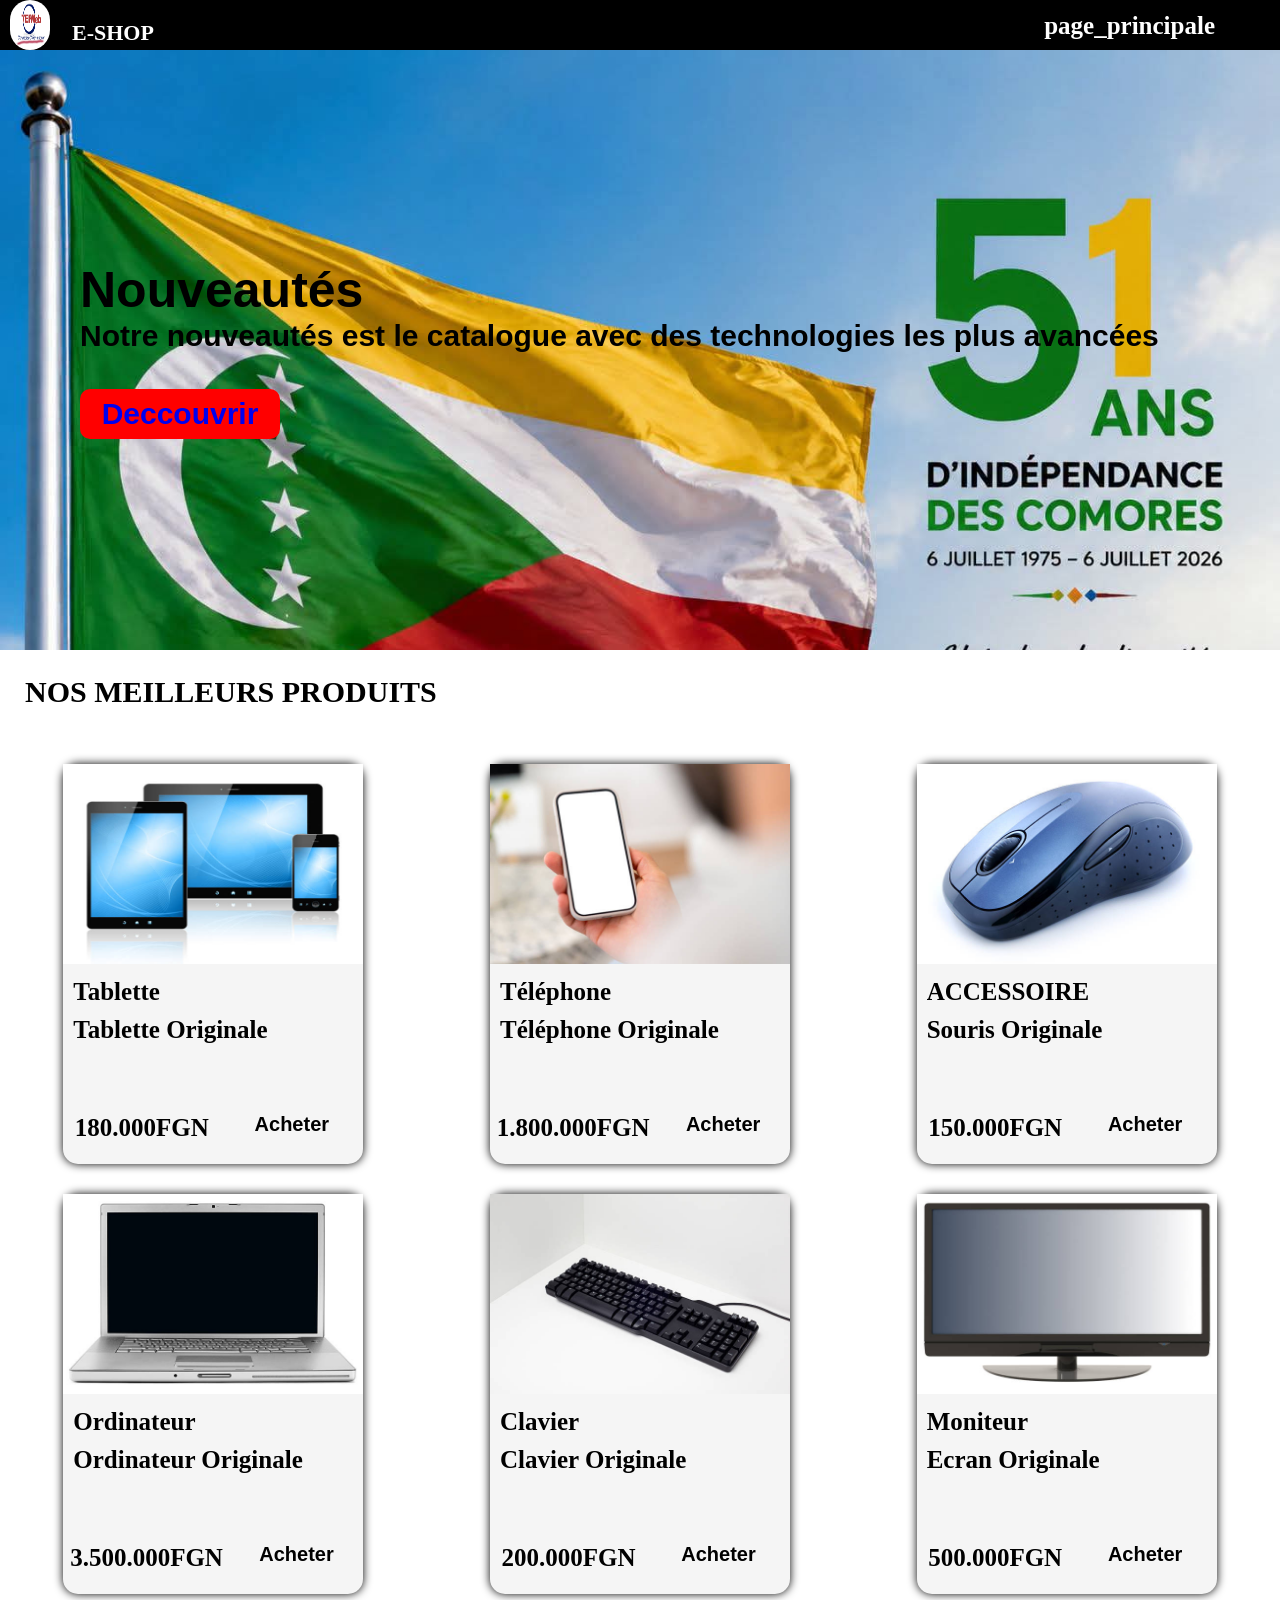
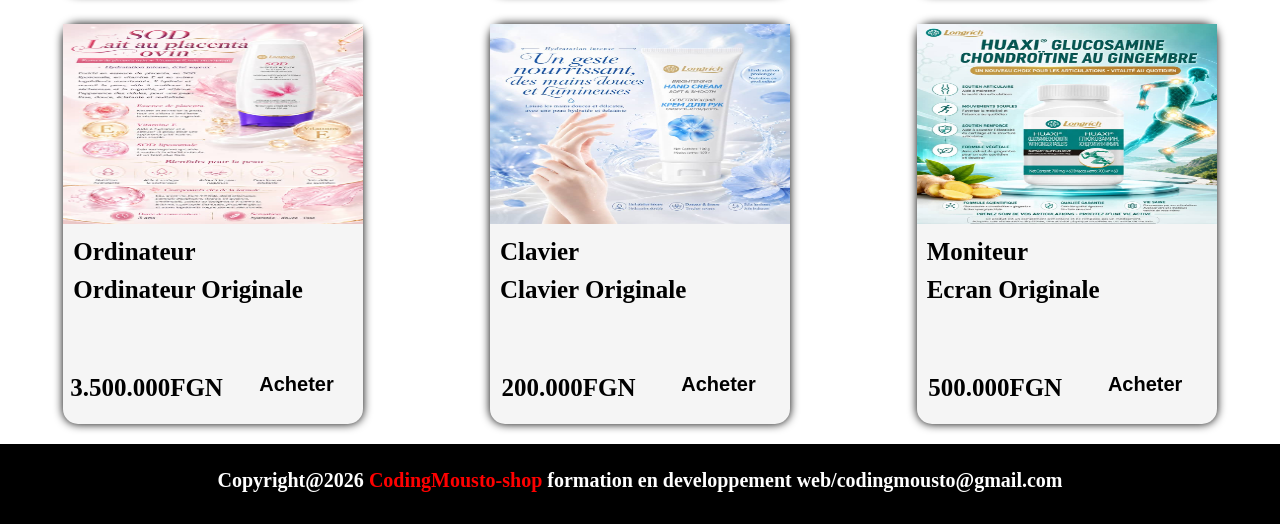
==== Accueil.html @ 5407aaac "creation  du projet E-COMMERCE" ====
<!DOCTYPE html>
<html lang="fr">
<head>
    <meta charset="UTF-8">
    <meta name="viewport" content="width=device-width, initial-scale=1.0">
    <title>Accueil</title>
    <style>
    *{
    margin: 0;
    padding: 0;
}
body{
    height: 100%;
}
nav{
    display: flex;
    justify-content: space-between;
    background-color: black;
    position: sticky;
    top: 0;
    color: white;
    height: 50px;
}
nav .logo{
    align-items: center;
    display: flex;
}
nav img{
    width: 40px;
    height: 50px;
    /* padding-left: 10px; */
    padding: 10px;
    border-radius: 30px;
}
nav .logo h1{
    font-size: 22px;
    padding-left: 12px;
    padding-top: 15px;
    cursor: pointer;
}
nav .menu{
    display: flex;
    padding-top: 12px;
    margin-right: 25px;
}
nav .menu li{
    display: inline-block;
    list-style: none;
    padding-left: 10px;
}
nav .menu li a{
    text-decoration: none;
    display: block;
    color: white;
    font-size: 25px;
    font-weight: bold;
    margin-left: 10px;
}
nav .menu li a:hover{
    border-bottom: 2px solid rgb(247, 250, 250);
    cursor: pointer;
    color: rgb(247, 227, 7);
}

    /* <!-- ceci est le header de la page --> */

header{
    background-image: url(Mon\ image/Comore.jpeg);
    background-repeat: no-repeat;
    background-size: cover;
    padding: 0 5%;
    justify-content: center;
    align-items: flex-start;
    height: 80vh;
}
header{
    height: 600px;
    display: flex;
    flex-direction: column;
    justify-content: center;
    padding-left: 80px;
}
header h1{
    font-size: 50px;
    font-family: Arial, Helvetica, sans-serif;
}
header p{
    font-weight: bold;
    font-family: Arial, Helvetica, sans-serif;
    font-size: 30px;
}
header button{
    width: 200px;
    height: 50px;
    background-color: red;
    color: white;
    border-radius: 10px;
    border: 0;
    margin-top: -20;
}
header .test p{
    font-size: 30px;
    font-family: Arial, Helvetica, sans-serif;
}
header .test:hover{
    background-color: black;
    cursor: pointer;
    color: red;
}
/* Voici le prémièr bloc de ontenu de texte */
.contenu h1{
    padding: 25px 25px;
    font-size: 30px;
    text-transform: uppercase;
    font-family: 'Times New Roman', Times, serif;
}
.contenu .sous_contenu .bloc1{
    display: flex;
    justify-content: space-around;
}
.bloc1 .sous_bloc1{
    width: 300px;
    height: 400px;
    background-color: whitesmoke;
    border-radius: 15px;
    box-shadow: 0px 0px 10px;
}
.bloc1 .sous_bloc1 .test img{
    width: 300px;
    height: 200px;
    text-transform: uppercase;
}
.sous_bloc1 .test h3{
    font-size: 25px;
    padding-left: 10px;
}
.sous_bloc1 .prix{
    display: flex;
    justify-content: space-around;
    margin-top: 10px;
}
.sous_bloc1 .prix h4{
    font-size: 25px;
    font-weight: bold;
    padding-top: 10px;
}
.sous_bloc1 .prix button{
    padding: 5px 10px;
    font-size: 20px;
    font-weight: bold;
    cursor: pointer;
    background-color: whitesmoke;
}
.prix button:hover{
    background-color: red;
    cursor: pointer;
    border-bottom: 2px solid whitesmoke;
    color: black;
}
.contenu h1{
    padding: 25px 25px;
    font-size: 30px;
    text-transform: uppercase;
    font-family: 'Times New Roman', Times, serif;
}
.contenu .sous_contenu .bloc1{
    display: flex;
    justify-content: space-around;
}
.bloc1 .sous_bloc1{
    width: 300px;
    height: 400px;
    background-color: whitesmoke;
    border-radius: 15px;
    margin-top: 30px;
}
.bloc1 .sous_bloc1 .test img{
    width: 300px;
    height: 200px;
    text-transform: uppercase;
}
.sous_bloc1 .test h3{
    font-size: 25px;
    padding-left: 10px;
    margin-top: 10px;
}
.sous_bloc1 .prix{
    display: flex;
    justify-content: space-around;
    margin-top: 10px;
}
.sous_bloc1 .prix h4{
    font-size: 25px;
    font-weight: bold;
    padding-top: 10px;
    margin-top: 50px;
}
.sous_bloc1 .prix button{
    padding: 5px 10px;
    font-size: 20px;
    font-weight: bold;
    width: 120px;
    height: 60px;
    margin-top: 40px;
    background-color: whitesmoke;
    border: 0;
}
.prix button:hover{
    background-color: red;
    cursor: pointer;
    border-radius: 15px;
}
/* voici le pied de page de notre page web  */
.pied_de_page{
    height: 80px;
    width: 100%;
    background-color: black;
    margin-top: 20px;
}
.pied_de_page p{
    color: white;
    font-size: 20px;
    text-align: center;
    padding-top: 25px;
    font-weight: bold;
    font-family: Georgia, 'Times New Roman', Times, serif;
}
.pied_de_page strong{
    color: red;
}
/* Ceci est le responsive design  */
@media screen and (max-width: 768px) {
    nav{
        display: flex;
    }
    /* ceci est un sous media screen à la taille de 500px */
    @media screen and (max-width: 610px){
        nav .logo h1{
            font-size: 10px;
        }
        nav .logo img{
            height: 30px;
            width: 20px;
        }
        nav .menu li a{
            font-size: 15px;
            margin-top: 10px;
        }
    }
    @media screen and (max-width: 425px){
        nav .logo h1{
            font-size: 8px;
        }
        nav .logo img{
            height: 20px;
            width: 15px;
        }
        nav .menu li a{
            font-size: 12px;
            margin-top: 10px;
        }
    }
    @media screen and (max-width: 368px){
        nav .logo h1{
            font-size: 5px;
        }
        nav .logo img{
            height: 10px;
            width: 9px;
            margin-top: 20px;
        }
        nav .menu li a{
            font-size: 7px;
            margin-top: 15px;
        }
    }
    @media screen and (max-width: 400px){
        header h1{
            font-size: 14px;
        }
        header p{
            font-size: 14px;
        }
        header button{
            width: 110px;
            height: 40px;
            margin-top: -20px;
        } 
        header .test p{
            font-size: 12px;
        }
    }
    @media screen and (max-width: 368px){
        header h1{
            font-size: 12px;
        }
        header p{
            font-size: 12px;
        }
        header button{
            width: 90px;
            height: 20px;
            margin-top: -30px;
        } 
        header .test p{
            font-size: 10px;
        }
    }
    @media screen and (max-width: 800px){
        .contenu .sous_contenu .bloc1{
            /* flex-direction: column; */
            flex-wrap: wrap;
            display: flex;
            align-items: center;
            /* display: grid; */
            /* grid-template-columns: repeat(4, 1fr); */
            gap: 2rem;
        }
    }
    @media screen and (max-width: 600px){
        .contenu .sous_contenu .bloc1{
            flex-direction: column;
            align-items: center;
        }
    }

}
    </style>
</head>
<body>
    <nav>
        <div class="logo">
            <img src="Mon image/image.png" alt="Mon image">
            <h1>E-SHOP</h1>
        </div>
        <ul class="menu">
            <li><a href="page_principale.html" class="active">page_principale</a></li>
            <!-- <li><a href="#" class="lien2">Nouveauté</a></li>
            <li><a href="#" class="lien3">Solde</a></li> -->
            <li><a href="#" class="fa-solid fa-hands-holding-circle"></a></li>
            <li><a href="#" class="fa-solid fa-cart-arrow-down"></a></li>
        </ul>
    </nav>

    <!-- ceci est le header de la page -->

    <header>
        <h1>Nouveautés</h1>
        <p>Notre nouveautés est le catalogue avec des technologies les plus avancées</p><br><br>
        <button class="test"><p><a href="Nouveaute.html" style="text-decoration: none;">Deccouvrir</a></p></button>
    </header>
    <section class="contenu">
        <h1>Nos meilleurs produits</h1>
        <div class="sous_contenu">
            <div class="bloc1">
                <div class="sous_bloc1">
                    <div class="test">
                        <img src="Mon image/P19.jpeg" alt="">
                        <h3>Tablette</h3>
                        <h3>Tablette Originale</h3>
                    </div>
                    <div class="prix">
                        <h4>180.000FGN</h4>
                        <button class="btn">Acheter</button>    
                    </div>
                </div>

                <div class="sous_bloc1">
                    <div class="test">
                        <img src="Mon image/P52.jpeg" alt="">
                        <h3>Téléphone</h3>
                        <h3>Téléphone Originale</h3>
                    </div>
                    <div class="prix">
                        <h4>1.800.000FGN</h4>
                        <button class="btn">Acheter</button>    
                    </div>
                </div>


                <div class="sous_bloc1">
                    <div class="test">
                        <img src="Mon image/P22.jpeg" alt="">
                        <h3>ACCESSOIRE</h3>
                        <h3>Souris Originale</h3>
                    </div>
                    <div class="prix">
                        <h4>150.000FGN</h4>
                        <button class="btn">Acheter</button>    
                    </div>
                </div>
            </div>

<!-- Voici le contenu de la bloc2 -->
 
            <div class="bloc1">
                <div class="sous_bloc1">
                    <div class="test">
                        <img src="Mon image/P21.jpeg" alt="">
                        <h3>Ordinateur</h3>
                        <h3>Ordinateur Originale</h3>
                    </div>
                    <div class="prix">
                        <h4>3.500.000FGN</h4>
                        <button class="btn">Acheter</button>    
                    </div>
                </div>

                <div class="sous_bloc1">
                    <div class="test">
                        <img src="Mon image/P12.jpeg" alt="">
                        <h3>Clavier</h3>
                        <h3>Clavier Originale</h3>
                    </div>
                    <div class="prix">
                        <h4>200.000FGN</h4>
                        <button class="btn">Acheter</button>    
                    </div>
                </div>


                <div class="sous_bloc1">
                    <div class="test">
                        <img src="Mon image/P10.jpeg" alt="">
                        <h3>Moniteur</h3>
                        <h3>Ecran Originale</h3>
                    </div>
                    <div class="prix">
                        <h4>500.000FGN</h4>
                        <button class="btn">Acheter</button>    
                    </div>
                </div>
            </div>

            <!-- Voici le contenu de la bloc3 -->
 
            <div class="bloc1">
                <div class="sous_bloc1">
                    <div class="test">
                        <img src="Mon image/L1.jpeg" alt="">
                        <h3>Ordinateur</h3>
                        <h3>Ordinateur Originale</h3>
                    </div>
                    <div class="prix">
                        <h4>3.500.000FGN</h4>
                        <button class="btn">Acheter</button>    
                    </div>
                </div>

                <div class="sous_bloc1">
                    <div class="test">
                        <img src="Mon image/L13.jpeg" alt="">
                        <h3>Clavier</h3>
                        <h3>Clavier Originale</h3>
                    </div>
                    <div class="prix">
                        <h4>200.000FGN</h4>
                        <button class="btn">Acheter</button>    
                    </div>
                </div>


                <div class="sous_bloc1">
                    <div class="test">
                        <img src="Mon image/L18.jpeg" alt="">
                        <h3>Moniteur</h3>
                        <h3>Ecran Originale</h3>
                    </div>
                    <div class="prix">
                        <h4>500.000FGN</h4>
                        <button class="btn">Acheter</button>    
                    </div>
                </div>
            </div>
        </div>
    </section>
    <!-- voici le pied de page de notre page web -->
    <div class="pied_de_page">
        <p>Copyright@2026 <strong>CodingMousto-shop</strong> formation en developpement web/codingmousto@gmail.com</p>
    </div>

</body>
</html>
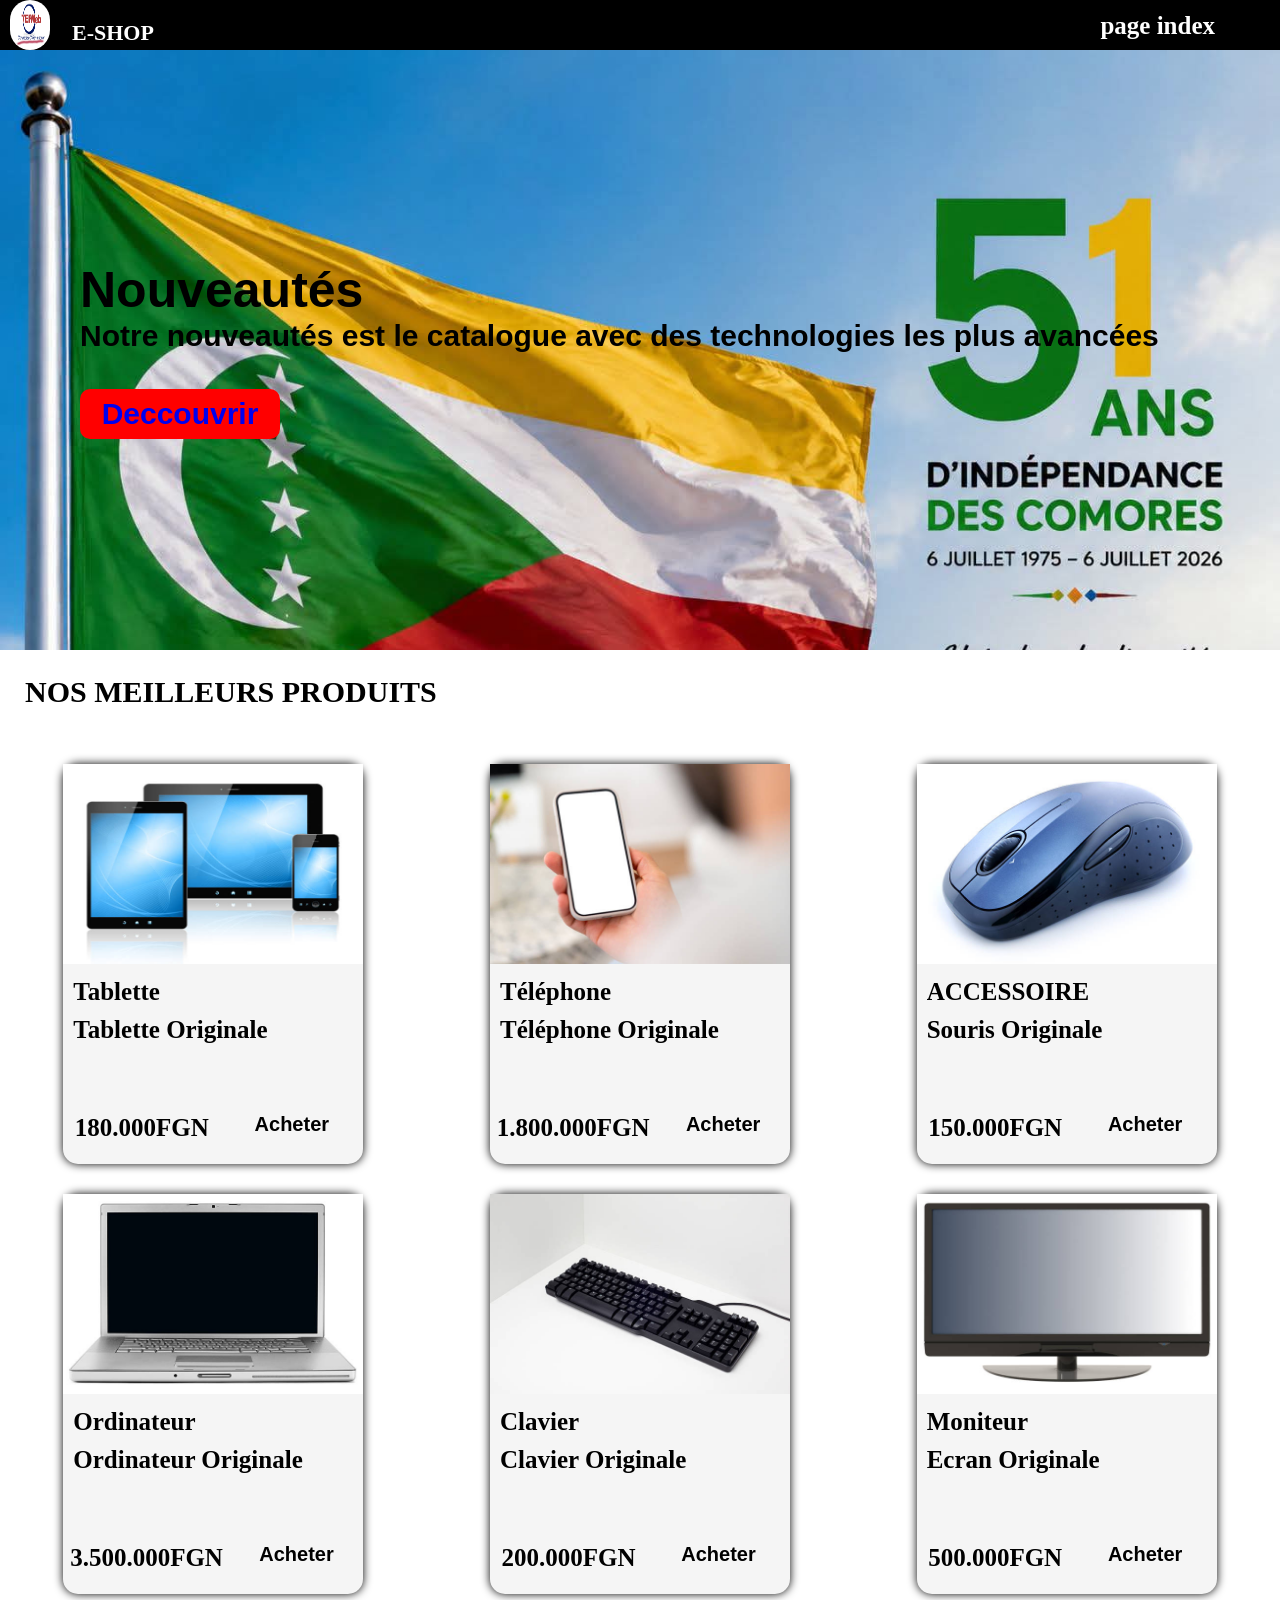
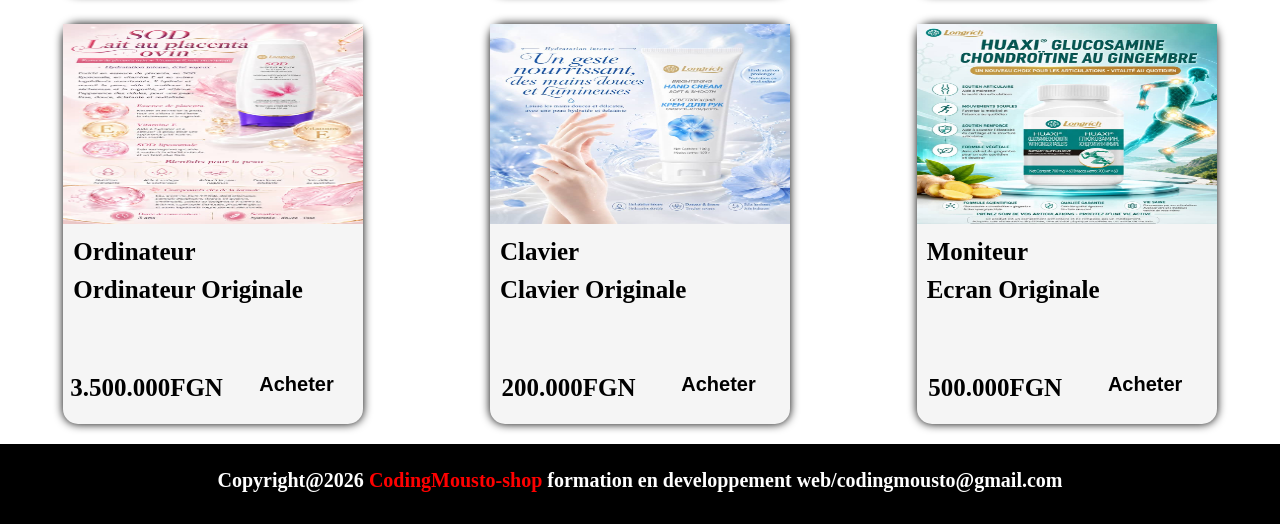
==== commit 59648c99: "first commit" ====
--- a/Accueil.html
+++ b/Accueil.html
@@ -334,7 +334,7 @@
             <h1>E-SHOP</h1>
         </div>
         <ul class="menu">
-            <li><a href="page_principale.html" class="active">page_principale</a></li>
+            <li><a href="index.html" class="active">page index</a></li>
             <!-- <li><a href="#" class="lien2">Nouveauté</a></li>
             <li><a href="#" class="lien3">Solde</a></li> -->
             <li><a href="#" class="fa-solid fa-hands-holding-circle"></a></li>
